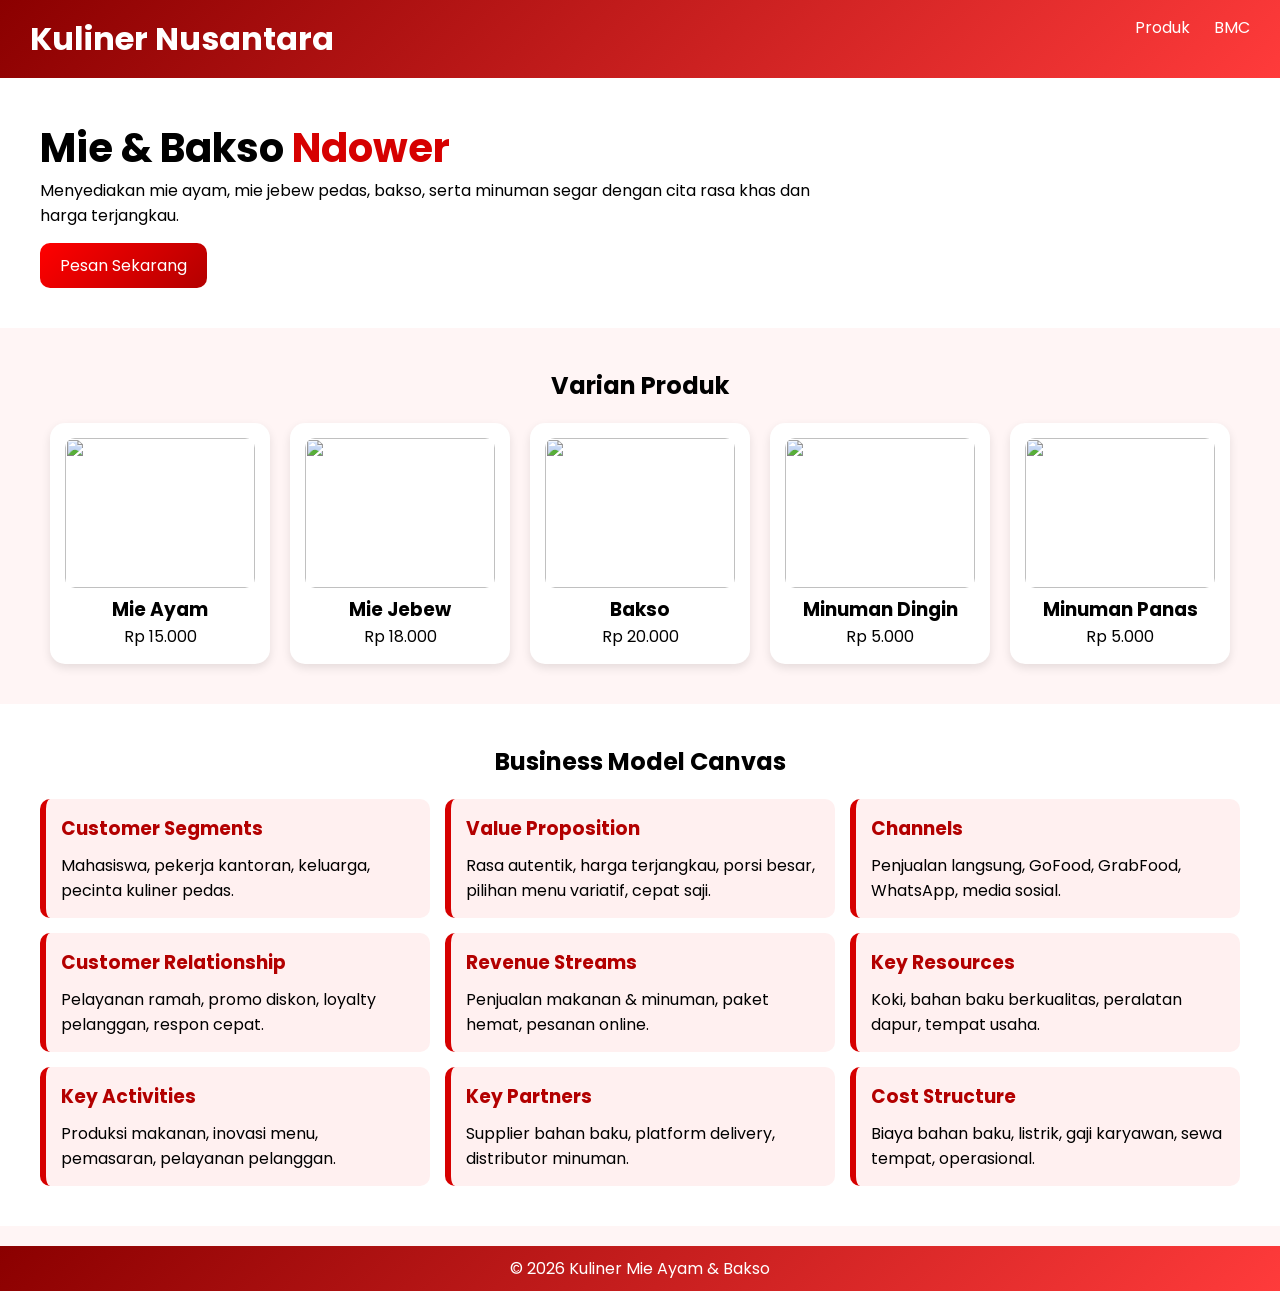
==== index.html @ 756770db "Add files via upload" ====
<!DOCTYPE html>
<html lang="id">
<head>
<meta charset="UTF-8">
<meta name="viewport" content="width=device-width, initial-scale=1.0">
<title>BMC Kuliner Mie Ayam & Bakso</title>

<link href="https://fonts.googleapis.com/css2?family=Poppins:wght@300;500;700&display=swap" rel="stylesheet">

<style>
* {
  margin: 0;
  padding: 0;
  box-sizing: border-box;
}

body {
  font-family: 'Poppins', sans-serif;
  background: #fff5f5;
}

/* HEADER */
header {
  background: linear-gradient(135deg, #8b0000, #ff3b3b);
  color: white;
  padding: 15px 30px;
  display: flex;
  justify-content: space-between;
}

nav a {
  margin-left: 20px;
  color: white;
  text-decoration: none;
}

/* HERO */
.hero {
  display: flex;
  padding: 40px;
  align-items: center;
  gap: 30px;
  background: white;
}

.hero-text {
  flex: 1;
}

.hero-text h2 {
  font-size: 2.5rem;
}

.hero-text span {
  color: #d60000;
}

.hero img {
  width: 400px;
  border-radius: 20px;
}

.btn {
  background: linear-gradient(135deg, #ff0000, #b30000);
  color: white;
  padding: 10px 20px;
  border-radius: 10px;
  text-decoration: none;
  display: inline-block;
  margin-top: 15px;
}

/* PRODUK */
.produk {
  padding: 40px;
}

.produk h2 {
  text-align: center;
  margin-bottom: 20px;
}

.card-container {
  display: flex;
  flex-wrap: wrap;
  gap: 20px;
  justify-content: center;
}

.card {
  background: white;
  border-radius: 15px;
  width: 220px;
  padding: 15px;
  text-align: center;
  box-shadow: 0 4px 10px rgba(0,0,0,0.1);
}

.card img {
  width: 100%;
  height: 150px;
  object-fit: cover;
  border-radius: 10px;
}

/* BMC */
.bmc {
  padding: 40px;
  background: white;
}

.bmc h2 {
  text-align: center;
}

.bmc-grid {
  margin-top: 20px;
  display: grid;
  grid-template-columns: repeat(3, 1fr);
  gap: 15px;
}

.box {
  background: #fff0f0;
  border-left: 6px solid #d60000;
  padding: 15px;
  border-radius: 10px;
}

.box h3 {
  color: #b30000;
  margin-bottom: 10px;
}

/* FOOTER */
footer {
  background: linear-gradient(135deg, #8b0000, #ff3b3b);
  color: white;
  text-align: center;
  padding: 10px;
  margin-top: 20px;
}

/* RESPONSIVE */
@media(max-width: 768px){
  .hero {
    flex-direction: column;
  }

  .bmc-grid {
    grid-template-columns: 1fr;
  }
}
</style>
</head>

<body>

<header>
  <h1>Kuliner Nusantara</h1>
  <nav>
    <a href="#">Produk</a>
    <a href="#">BMC</a>
  </nav>
</header>

<section class="hero">
  <div class="hero-text">
    <h2>Mie & Bakso <span>Ndower</span></h2>
    <p>Menyediakan mie ayam, mie jebew pedas, bakso, serta minuman segar dengan cita rasa khas dan harga terjangkau.</p>
    <a href="#" class="btn">Pesan Sekarang</a>
  </div>
  <img src="https://source.unsplash.com/400x300/?bakso" alt="">
</section>

<section class="produk">
  <h2>Varian Produk</h2>

  <div class="card-container">
    <div class="card">
      <img src="https://assets.pikiran-rakyat.com/crop/0x0:0x0/720x0/webp/photo/2025/07/27/2572991961.jpg">
      <h3>Mie Ayam</h3>
      <p>Rp 15.000</p>
    </div>

    <div class="card">
      <img src="https://cdn.franchiseglobal.com/assets/images/posts/2025/06/30/peluang-usaha-mie-pedas-kekinian-modal-ringan-untung-maksimal-bersama-mie-jebew-jebret.jpeg">
      <h3>Mie Jebew</h3>
      <p>Rp 18.000</p>
    </div>

    <div class="card">
      <img src="https://upload.wikimedia.org/wikipedia/commons/2/28/Bakso_mi_bihun.jpg">
      <h3>Bakso</h3>
      <p>Rp 20.000</p>
    </div>

    <div class="card">
      <img src="https://akcdn.detik.net.id/community/media/visual/2017/09/25/f32624bc-9f6d-4d28-9633-bde315f6de5d.jpg?w=700&q=90">
      <h3>Minuman Dingin</h3>
      <p>Rp 5.000</p>
    </div>

    <div class="card">
      <img src="https://gdb.voanews.com/31e6c56f-7ac8-48fc-8937-df8fc6b2675c_cx0_cy3_cw0_w1597_n_r1_s_s.jpg">
      <h3>Minuman Panas</h3>
      <p>Rp 5.000</p>
    </div>
  </div>
</section>

<section class="bmc">
  <h2>Business Model Canvas</h2>

  <div class="bmc-grid">

    <div class="box">
      <h3>Customer Segments</h3>
      Mahasiswa, pekerja kantoran, keluarga, pecinta kuliner pedas.
    </div>

    <div class="box">
      <h3>Value Proposition</h3>
      Rasa autentik, harga terjangkau, porsi besar, pilihan menu variatif, cepat saji.
    </div>

    <div class="box">
      <h3>Channels</h3>
      Penjualan langsung, GoFood, GrabFood, WhatsApp, media sosial.
    </div>

    <div class="box">
      <h3>Customer Relationship</h3>
      Pelayanan ramah, promo diskon, loyalty pelanggan, respon cepat.
    </div>

    <div class="box">
      <h3>Revenue Streams</h3>
      Penjualan makanan & minuman, paket hemat, pesanan online.
    </div>

    <div class="box">
      <h3>Key Resources</h3>
      Koki, bahan baku berkualitas, peralatan dapur, tempat usaha.
    </div>

    <div class="box">
      <h3>Key Activities</h3>
      Produksi makanan, inovasi menu, pemasaran, pelayanan pelanggan.
    </div>

    <div class="box">
      <h3>Key Partners</h3>
      Supplier bahan baku, platform delivery, distributor minuman.
    </div>

    <div class="box">
      <h3>Cost Structure</h3>
      Biaya bahan baku, listrik, gaji karyawan, sewa tempat, operasional.
    </div>

  </div>
</section>

<footer>
  <p>© 2026 Kuliner Mie Ayam & Bakso</p>
</footer>

</body>
</html>
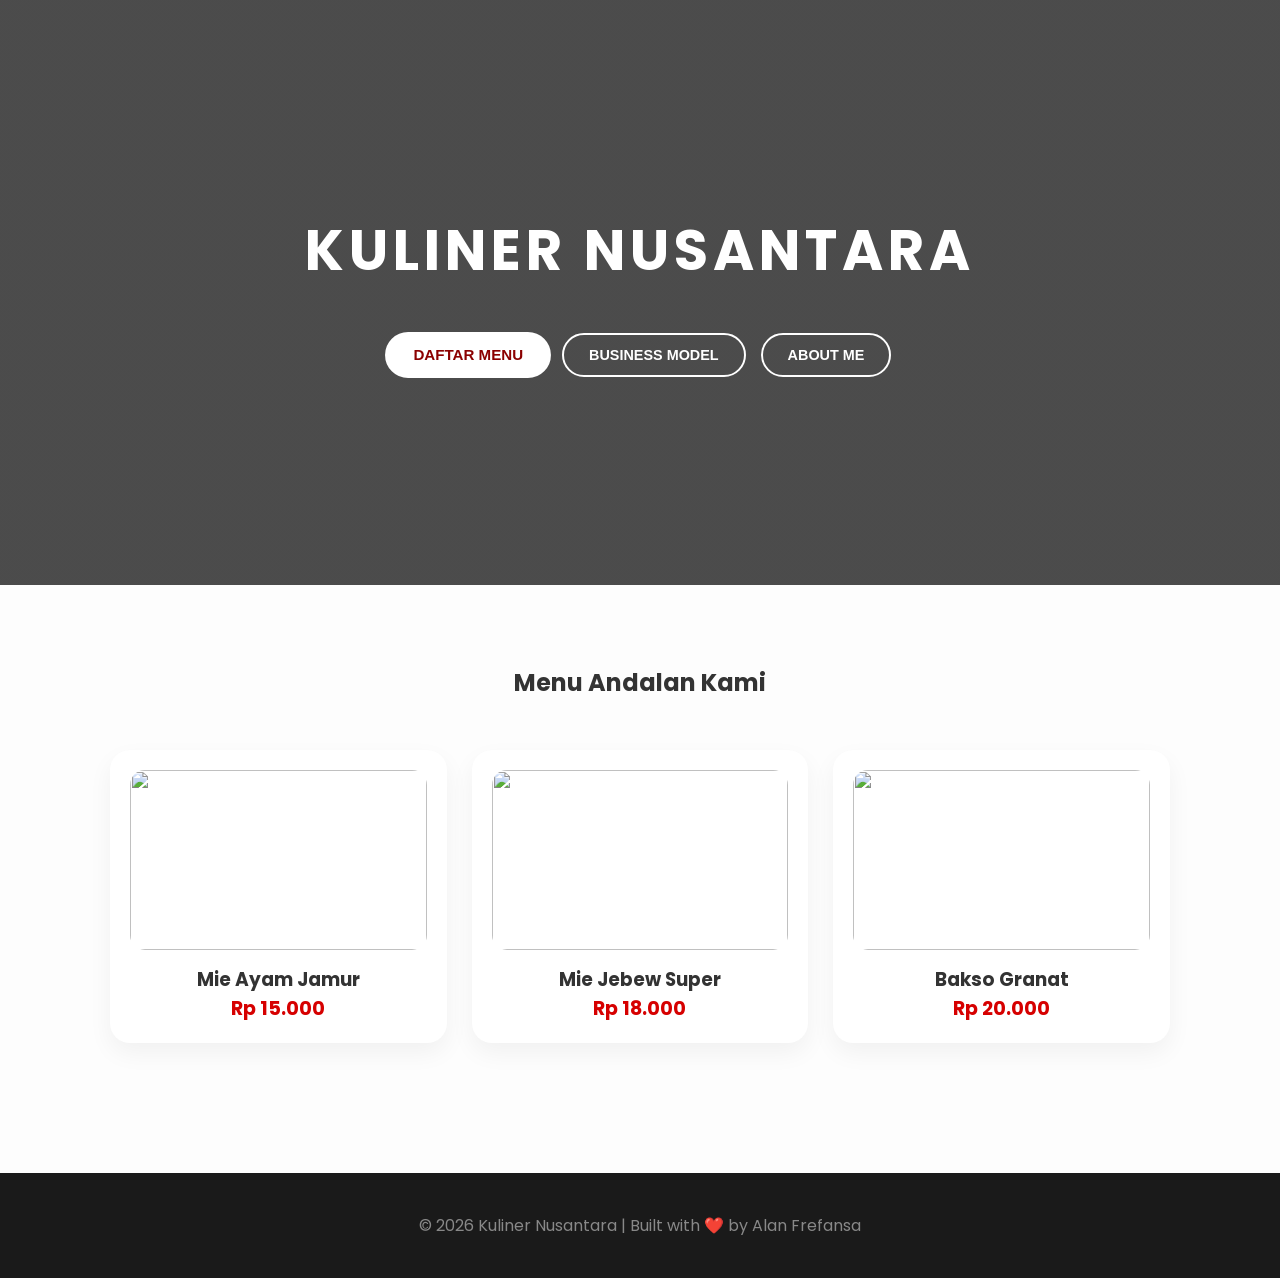
==== commit 0544f08c: "Add files via upload" ====
--- a/index.html
+++ b/index.html
@@ -3,268 +3,307 @@
 <head>
 <meta charset="UTF-8">
 <meta name="viewport" content="width=device-width, initial-scale=1.0">
-<title>BMC Kuliner Mie Ayam & Bakso</title>
+<title>Kuliner Nusantara - Padukaku Alan</title>
 
 <link href="https://fonts.googleapis.com/css2?family=Poppins:wght@300;500;700&display=swap" rel="stylesheet">
 
 <style>
-* {
-  margin: 0;
-  padding: 0;
-  box-sizing: border-box;
-}
+* { margin: 0; padding: 0; box-sizing: border-box; }
 
 body {
   font-family: 'Poppins', sans-serif;
-  background: #fff5f5;
-}
-
-/* HEADER */
-header {
-  background: linear-gradient(135deg, #8b0000, #ff3b3b);
+  background: #fdfdfd;
+  color: #333;
+  scroll-behavior: smooth;
+}
+
+/* HERO SECTION */
+.hero {
+  height: 65vh;
+  display: flex;
+  flex-direction: column;
+  justify-content: center;
+  align-items: center;
+  text-align: center;
+  background: linear-gradient(rgba(0,0,0,0.7), rgba(0,0,0,0.7)), 
+              url('https://images.unsplash.com/photo-1552566626-52f8b828add9?auto=format&fit=crop&w=1350&q=80');
+  background-size: cover;
+  background-position: center;
   color: white;
-  padding: 15px 30px;
+}
+
+.hero h2 {
+  font-size: 3.5rem;
+  letter-spacing: 5px;
+  text-transform: uppercase;
+  margin-bottom: 20px;
+  animation: fadeInDown 1s ease;
+}
+
+/* MENU NAVIGASI INTERAKTIF */
+.tab-menu {
   display: flex;
-  justify-content: space-between;
-}
-
-nav a {
-  margin-left: 20px;
+  gap: 15px;
+  margin-top: 20px;
+  flex-wrap: wrap;
+  justify-content: center;
+}
+
+.tab-btn {
+  background: transparent;
+  border: 2px solid white;
   color: white;
-  text-decoration: none;
-}
-
-/* HERO */
-.hero {
-  display: flex;
-  padding: 40px;
-  align-items: center;
-  gap: 30px;
+  padding: 12px 25px;
+  cursor: pointer;
+  font-size: 0.9rem;
+  font-weight: 600;
+  border-radius: 50px;
+  transition: 0.4s;
+  text-transform: uppercase;
+}
+
+.tab-btn.active, .tab-btn:hover {
   background: white;
-}
-
-.hero-text {
-  flex: 1;
-}
-
-.hero-text h2 {
-  font-size: 2.5rem;
-}
-
-.hero-text span {
-  color: #d60000;
-}
-
-.hero img {
-  width: 400px;
-  border-radius: 20px;
-}
-
-.btn {
-  background: linear-gradient(135deg, #ff0000, #b30000);
-  color: white;
-  padding: 10px 20px;
-  border-radius: 10px;
-  text-decoration: none;
-  display: inline-block;
-  margin-top: 15px;
-}
-
-/* PRODUK */
-.produk {
-  padding: 40px;
-}
-
-.produk h2 {
-  text-align: center;
-  margin-bottom: 20px;
-}
-
+  color: #8b0000;
+  transform: scale(1.05);
+}
+
+/* KONTEN TAMPILAN */
+.content-section {
+  display: none;
+  padding: 80px 20px;
+  max-width: 1100px;
+  margin: 0 auto;
+  animation: fadeInUp 0.6s ease;
+}
+
+.content-section.active {
+  display: block;
+}
+
+@keyframes fadeInUp {
+  from { opacity: 0; transform: translateY(30px); }
+  to { opacity: 1; transform: translateY(0); }
+}
+
+@keyframes fadeInDown {
+  from { opacity: 0; transform: translateY(-30px); }
+  to { opacity: 1; transform: translateY(0); }
+}
+
+/* DAFTAR MENU */
 .card-container {
-  display: flex;
-  flex-wrap: wrap;
-  gap: 20px;
-  justify-content: center;
+  display: grid;
+  grid-template-columns: repeat(auto-fit, minmax(250px, 1fr));
+  gap: 25px;
 }
 
 .card {
   background: white;
-  border-radius: 15px;
-  width: 220px;
-  padding: 15px;
+  border-radius: 20px;
+  padding: 20px;
+  box-shadow: 0 10px 25px rgba(0,0,0,0.05);
   text-align: center;
-  box-shadow: 0 4px 10px rgba(0,0,0,0.1);
-}
-
-.card img {
-  width: 100%;
-  height: 150px;
+  transition: 0.3s;
+}
+
+.card:hover { transform: translateY(-10px); }
+
+.card img { width: 100%; height: 180px; object-fit: cover; border-radius: 15px; margin-bottom: 15px; }
+
+/* BMC STYLE */
+.bmc-grid {
+  display: grid;
+  grid-template-columns: repeat(auto-fit, minmax(300px, 1fr));
+  gap: 20px;
+}
+
+.box {
+  background: white;
+  padding: 25px;
+  border-top: 5px solid #d60000;
+  border-radius: 10px;
+  box-shadow: 0 5px 15px rgba(0,0,0,0.05);
+  transition: 0.3s;
+}
+
+.box:hover { background: #d60000; color: white; }
+.box h3 { color: #d60000; margin-bottom: 10px; font-size: 1.1rem; }
+.box:hover h3 { color: white; }
+
+/* ABOUT ME - NEW DESIGN */
+.about-grid {
+  display: grid;
+  grid-template-columns: 1fr;
+  gap: 30px;
+}
+
+.info-card {
+  background: white;
+  padding: 40px;
+  border-radius: 25px;
+  box-shadow: 0 15px 40px rgba(0,0,0,0.06);
+}
+
+.history-text {
+  line-height: 1.8;
+  color: #555;
+  font-size: 1.05rem;
+}
+
+.profile-flex {
+  display: flex;
+  align-items: center;
+  gap: 40px;
+  background: linear-gradient(145deg, #ffffff, #f0f0f0);
+}
+
+.profile-img-container img {
+  width: 180px;
+  height: 180px;
+  border-radius: 25px;
   object-fit: cover;
-  border-radius: 10px;
-}
-
-/* BMC */
-.bmc {
-  padding: 40px;
-  background: white;
-}
-
-.bmc h2 {
-  text-align: center;
-}
-
-.bmc-grid {
+  border: 5px solid white;
+  box-shadow: 0 10px 20px rgba(0,0,0,0.1);
+}
+
+.profile-details p { margin-bottom: 8px; font-size: 1rem; }
+.profile-details strong { color: #d60000; display: inline-block; width: 140px; }
+
+.contact-grid {
+  display: grid;
+  grid-template-columns: 1fr 1fr;
+  gap: 30px;
   margin-top: 20px;
-  display: grid;
-  grid-template-columns: repeat(3, 1fr);
-  gap: 15px;
-}
-
-.box {
-  background: #fff0f0;
-  border-left: 6px solid #d60000;
-  padding: 15px;
-  border-radius: 10px;
-}
-
-.box h3 {
-  color: #b30000;
-  margin-bottom: 10px;
-}
+}
+
+.contact-item h4 { color: #d60000; margin-bottom: 10px; text-transform: uppercase; font-size: 0.9rem; letter-spacing: 1px; }
 
 /* FOOTER */
 footer {
-  background: linear-gradient(135deg, #8b0000, #ff3b3b);
-  color: white;
   text-align: center;
-  padding: 10px;
-  margin-top: 20px;
-}
-
-/* RESPONSIVE */
-@media(max-width: 768px){
-  .hero {
-    flex-direction: column;
-  }
-
-  .bmc-grid {
-    grid-template-columns: 1fr;
-  }
+  padding: 40px;
+  background: #1a1a1a;
+  color: #888;
+  margin-top: 50px;
+}
+
+@media(max-width: 768px) {
+  .hero h2 { font-size: 2.2rem; }
+  .profile-flex { flex-direction: column; text-align: center; }
+  .contact-grid { grid-template-columns: 1fr; }
+  .profile-details strong { width: auto; display: block; margin-bottom: 2px; }
 }
 </style>
 </head>
 
 <body>
 
-<header>
-  <h1>Kuliner Nusantara</h1>
-  <nav>
-    <a href="#">Produk</a>
-    <a href="#">BMC</a>
-  </nav>
-</header>
-
 <section class="hero">
-  <div class="hero-text">
-    <h2>Mie & Bakso <span>Ndower</span></h2>
-    <p>Menyediakan mie ayam, mie jebew pedas, bakso, serta minuman segar dengan cita rasa khas dan harga terjangkau.</p>
-    <a href="#" class="btn">Pesan Sekarang</a>
+  <h2>Kuliner Nusantara</h2>
+  
+  <div class="tab-menu">
+    <button class="tab-btn active" onclick="openTab('daftar-menu', this)">Daftar Menu</button>
+    <button class="tab-btn" onclick="openTab('bmc', this)">Business Model</button>
+    <button class="tab-btn" onclick="openTab('about-me', this)">About Me</button>
   </div>
-  <img src="https://source.unsplash.com/400x300/?bakso" alt="">
 </section>
 
-<section class="produk">
-  <h2>Varian Produk</h2>
-
+<section id="daftar-menu" class="content-section active">
+  <h2 style="text-align:center; margin-bottom:50px;">Menu Andalan Kami</h2>
   <div class="card-container">
     <div class="card">
       <img src="https://assets.pikiran-rakyat.com/crop/0x0:0x0/720x0/webp/photo/2025/07/27/2572991961.jpg">
-      <h3>Mie Ayam</h3>
-      <p>Rp 15.000</p>
-    </div>
-
+      <h3>Mie Ayam Jamur</h3>
+      <p style="color: #d60000; font-weight: bold; font-size: 1.2rem;">Rp 15.000</p>
+    </div>
     <div class="card">
       <img src="https://cdn.franchiseglobal.com/assets/images/posts/2025/06/30/peluang-usaha-mie-pedas-kekinian-modal-ringan-untung-maksimal-bersama-mie-jebew-jebret.jpeg">
-      <h3>Mie Jebew</h3>
-      <p>Rp 18.000</p>
-    </div>
-
+      <h3>Mie Jebew Super</h3>
+      <p style="color: #d60000; font-weight: bold; font-size: 1.2rem;">Rp 18.000</p>
+    </div>
     <div class="card">
       <img src="https://upload.wikimedia.org/wikipedia/commons/2/28/Bakso_mi_bihun.jpg">
-      <h3>Bakso</h3>
-      <p>Rp 20.000</p>
-    </div>
-
-    <div class="card">
-      <img src="https://akcdn.detik.net.id/community/media/visual/2017/09/25/f32624bc-9f6d-4d28-9633-bde315f6de5d.jpg?w=700&q=90">
-      <h3>Minuman Dingin</h3>
-      <p>Rp 5.000</p>
-    </div>
-
-    <div class="card">
-      <img src="https://gdb.voanews.com/31e6c56f-7ac8-48fc-8937-df8fc6b2675c_cx0_cy3_cw0_w1597_n_r1_s_s.jpg">
-      <h3>Minuman Panas</h3>
-      <p>Rp 5.000</p>
+      <h3>Bakso Granat</h3>
+      <p style="color: #d60000; font-weight: bold; font-size: 1.2rem;">Rp 20.000</p>
     </div>
   </div>
 </section>
 
-<section class="bmc">
-  <h2>Business Model Canvas</h2>
-
+<section id="bmc" class="content-section">
+  <h2 style="text-align:center; margin-bottom:50px;">Business Model Canvas</h2>
   <div class="bmc-grid">
-
-    <div class="box">
-      <h3>Customer Segments</h3>
-      Mahasiswa, pekerja kantoran, keluarga, pecinta kuliner pedas.
-    </div>
-
-    <div class="box">
-      <h3>Value Proposition</h3>
-      Rasa autentik, harga terjangkau, porsi besar, pilihan menu variatif, cepat saji.
-    </div>
-
-    <div class="box">
-      <h3>Channels</h3>
-      Penjualan langsung, GoFood, GrabFood, WhatsApp, media sosial.
-    </div>
-
-    <div class="box">
-      <h3>Customer Relationship</h3>
-      Pelayanan ramah, promo diskon, loyalty pelanggan, respon cepat.
-    </div>
-
-    <div class="box">
-      <h3>Revenue Streams</h3>
-      Penjualan makanan & minuman, paket hemat, pesanan online.
-    </div>
-
-    <div class="box">
-      <h3>Key Resources</h3>
-      Koki, bahan baku berkualitas, peralatan dapur, tempat usaha.
-    </div>
-
-    <div class="box">
-      <h3>Key Activities</h3>
-      Produksi makanan, inovasi menu, pemasaran, pelayanan pelanggan.
-    </div>
-
-    <div class="box">
-      <h3>Key Partners</h3>
-      Supplier bahan baku, platform delivery, distributor minuman.
-    </div>
-
-    <div class="box">
-      <h3>Cost Structure</h3>
-      Biaya bahan baku, listrik, gaji karyawan, sewa tempat, operasional.
-    </div>
-
+    <div class="box"><h3>Customer Segments</h3><p>Pelajar/Mahasiswa, karyawan kantor, keluarga, dan penikmat kuliner pedas.</p></div>
+    <div class="box"><h3>Value Proposition</h3><p>Bahan baku segar setiap hari, resep rahasia nusantara, dan pelayanan super cepat.</p></div>
+    <div class="box"><h3>Channels</h3><p>Aplikasi Delivery (Grab/Gojek), Media Sosial Instagram & TikTok, Booth Offline.</p></div>
+    <div class="box"><h3>Revenue Streams</h3><p>Penjualan harian unit makanan, paket bundling keluarga, dan kemitraan/franchise.</p></div>
+    <div class="box"><h3>Key Resources</h3><p>Dapur produksi central, tenaga ahli masak, dan sistem manajemen POS digital.</p></div>
+    <div class="box"><h3>Cost Structure</h3><p>Biaya operasional harian, pemasaran digital, gaji staf, dan sewa lokasi strategis.</p></div>
   </div>
 </section>
 
+<section id="about-me" class="content-section">
+  <div class="about-grid">
+    
+    <div class="info-card">
+      <h2 style="margin-bottom:20px; color:#d60000;">Sejarah Singkat</h2>
+      <p class="history-text">
+        <strong>Kuliner Nusantara</strong> lahir dari impian untuk melestarikan cita rasa tradisional di tengah gempuran makanan cepat saji asing. Dimulai dari kedai kecil di sudut kota, kami berkomitmen menggunakan rempah asli Indonesia tanpa bahan pengawet. Kami percaya bahwa setiap mangkuk mie ayam dan bakso yang kami sajikan membawa cerita tentang kekayaan alam Indonesia. Kini, dengan sentuhan teknologi informasi, kami berupaya memberikan kemudahan akses bagi seluruh penikmat kuliner di tanah air.
+      </p>
+    </div>
+
+    <div class="info-card profile-flex">
+      <div class="profile-img-container">
+        <img src="Alan_Frefansa.png" alt="Alan Frefansa">
+      </div>
+      <div class="profile-details">
+        <h2 style="color:#d60000; margin-bottom:15px;">Profil Pengembang</h2>
+        <p><strong>Nama</strong>: Alan Frefansa</p>
+        <p><strong>NPM</strong>: 23020006</p>
+        <p><strong>Jurusan</strong>: Sistem Informasi</p>
+        <p><strong>Email</strong>: afrefansa@gmail.com</p>
+        <p><strong>WhatsApp</strong>: 08877021345</p>
+      </div>
+    </div>
+
+    <div class="info-card">
+      <h2 style="margin-bottom:25px; color:#d60000;">Hubungi Perusahaan</h2>
+      <div class="contact-grid">
+        <div class="contact-item">
+          <h4>Alamat Utama</h4>
+          <p>Jl. Nusantara Raya No. 45, Komplek Teknokrat,<br>Bandar Lampung, Lampung 35141</p>
+        </div>
+        <div class="contact-item">
+          <h4>Pusat Bantuan</h4>
+          <p><strong>Contact Person:</strong> +62 821-xxxx-xxxx</p>
+          <p><strong>Email:</strong> support@kulinernusantara.id</p>
+          <p><strong>Operasional:</strong> 09.00 - 21.00 WIB</p>
+        </div>
+      </div>
+    </div>
+
+  </div>
+</section>
+
 <footer>
-  <p>© 2026 Kuliner Mie Ayam & Bakso</p>
+  <p>&copy; 2026 Kuliner Nusantara | Built with ❤️ by Alan Frefansa</p>
 </footer>
+
+<script>
+function openTab(tabId, btn) {
+  const sections = document.querySelectorAll('.content-section');
+  sections.forEach(sec => sec.classList.remove('active'));
+
+  const buttons = document.querySelectorAll('.tab-btn');
+  buttons.forEach(b => b.classList.remove('active'));
+
+  document.getElementById(tabId).classList.add('active');
+  btn.classList.add('active');
+  
+  // Auto scroll ke atas konten saat pindah tab
+  window.scrollTo({top: 400, behavior: 'smooth'});
+}
+</script>
 
 </body>
 </html>
